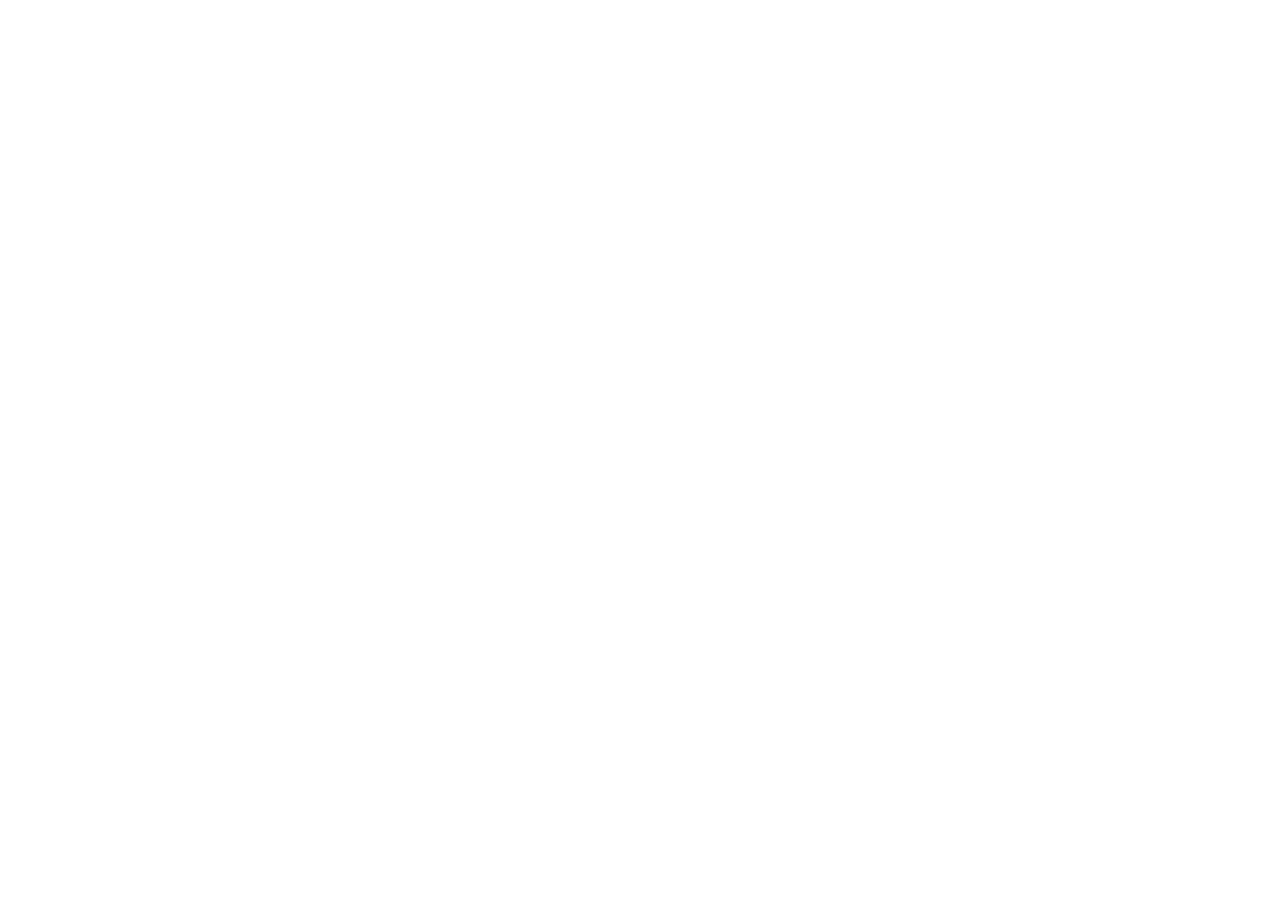
==== index.html @ 02b66c4f "commit inicial" ====
<!DOCTYPE html>
<html lang="en">
<head>
    <meta charset="UTF-8">
    <meta name="viewport" content="width=device-width, initial-scale=1.0">
    <title>Dont Panic!</title>
</head>
<body>
    
    <div class="main-content">
        <div class="header">

        </div>

        <div class="content">

        </div>

        <div class="footer">

        </div>
    </div>
</body>
</html>
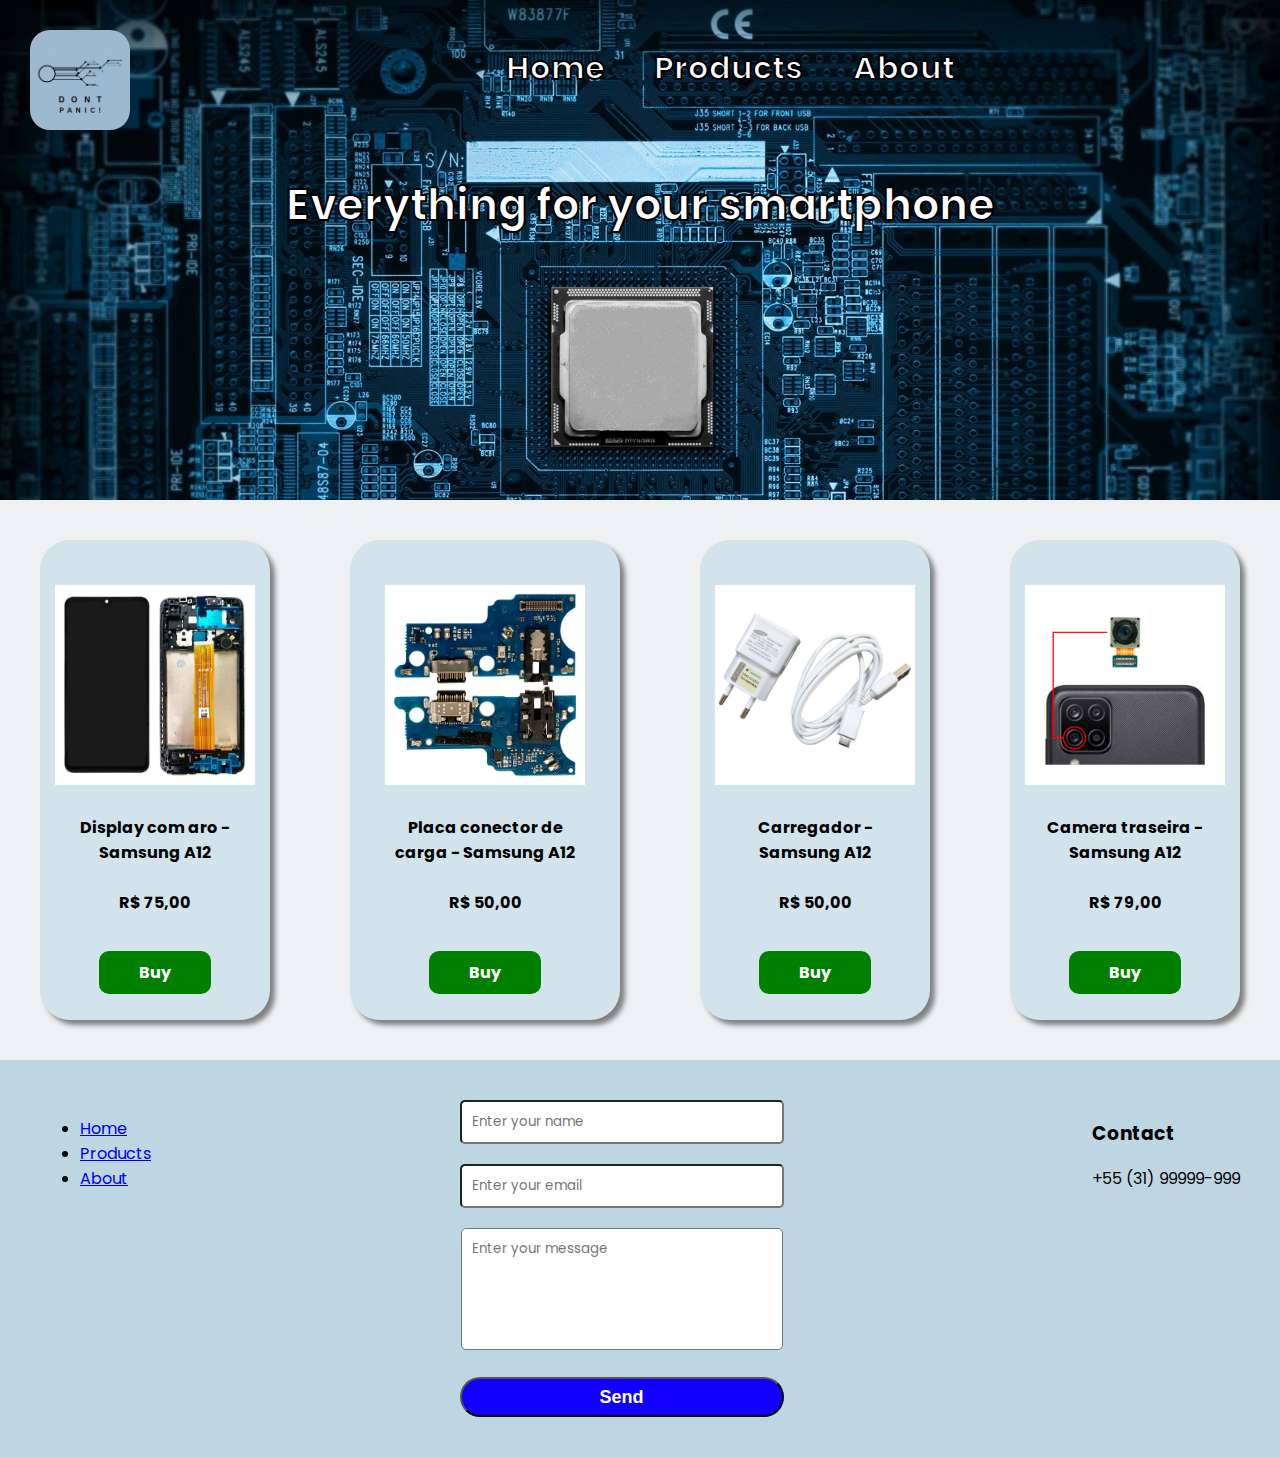
==== commit 4af33dda: "v2" ====
--- a/index.html
+++ b/index.html
@@ -3,21 +3,96 @@
 <head>
     <meta charset="UTF-8">
     <meta name="viewport" content="width=device-width, initial-scale=1.0">
+    <link rel="stylesheet" href="style.css">
+    <link rel="stylesheet" href="https://fonts.googleapis.com/css2?family=Poppins:wght@300;400;500;600;700&display=swap">
+    
     <title>Dont Panic!</title>
 </head>
 <body>
     
     <div class="main-content">
         <div class="header">
+            <div class="menu">
+                <div class="logo"><img src="img/logo.JPG" alt=""></div>
+                <div class="menu-items">
+                    <a href="index.html">Home</a>
+                    <a href="products.html">Products</a>
+                    <a href="about.html">About</a>
+                </div>
+             
+            </div>
+            
+            <div class="title-header"><h2>Everything for your smartphone</h2></div>
+            
 
         </div>
 
         <div class="content">
 
+            <div class="card">
+                <div class="card-img"><img src="img/img1.webp" alt=""></div>
+                <div class="card-info">
+                <p>Display com aro - Samsung A12</p> <br>
+                <p>R$ 75,00</p>
+                <br>
+                </div>
+                <div class="card-buy"><a href="">Buy</a></div>
+            </div>
+
+            <div class="card">
+                <div class="card-img"><img src="img/img2.webp" alt=""></div>
+                <div class="card-info">
+                    <p>Placa conector de carga - Samsung A12</p> <br>
+                    <p>R$ 50,00</p>
+                    <br>
+                    </div>
+                <div class="card-buy"><a href="">Buy</a></div>
+            </div>
+
+            <div class="card">
+                <div class="card-img"><img src="img/img3.jpg" alt=""></div>
+                <div class="card-info">
+                    <p>Carregador - Samsung A12</p> <br>
+                    <p>R$ 50,00</p>
+                    <br>
+                    </div>
+                <div class="card-buy"><a href="">Buy</a></div>
+            </div>
+
+            <div class="card">
+                <div class="card-img"><img src="img/img4.jpg" alt=""></div>
+                <div class="card-info">
+                    <p>Camera traseira - Samsung A12</p> <br>
+                    <p>R$ 79,00</p>
+                    <br>
+                    </div>
+                <div class="card-buy"><a href="">Buy</a></div>
+            </div>
+            
         </div>
 
         <div class="footer">
+            <div class="footer-menu">
+                <ul>
+                    <li><a href="index.html">Home</a></li>
+                    <li><a href="products.html">Products</a></li>
+                    <li><a href="about.html">About</a></li>
+                </ul>
+            </div>
 
+            <div class="footer-msg">
+                <form action="">
+                    <input type="text" placeholder="Enter your name"> <br>
+                    <input type="email" placeholder="Enter your email"> <br>
+                    <textarea placeholder="Enter your message" cols="30" rows="5"></textarea> <br>
+                    <button type="submit">Send</button>
+                </form>
+            </div>
+
+            <div class="footer-contact">
+                <h3>Contact</h3>
+                <p>+55 (31) 99999-999</p>
+            </div>
         </div>
     </div>
 </body>
--- a/style.css
+++ b/style.css
@@ -0,0 +1,223 @@
+/* Adicione a seguinte regra de mídia para telas menores */
+@media screen and (max-width: 768px) {
+    .header {
+        height: 300px; /* Reduz a altura do cabeçalho para telas menores */
+    }
+
+    .menu {
+        flex-direction: column; /* Altera a direção do flex para uma coluna em telas menores */
+        align-items: center; /* Centraliza os itens na vertical */
+    }
+
+    .logo img {
+        margin: 20px 0; /* Ajusta a margem do logo para telas menores */
+    }
+
+    .menu-items {
+        margin-top: 20px; /* Adiciona margem superior para os itens do menu */
+    }
+
+    .menu-items a {
+        margin-left: 0; /* Remove a margem esquerda dos itens do menu */
+        margin-top: 10px; /* Adiciona margem superior para separar os itens do menu */
+    }
+
+    .content {
+        flex-direction: column; /* Altera a direção do flex para uma coluna em telas menores */
+    }
+
+    .card {
+        width: 80%; /* Define a largura dos cartões para preencher a largura da tela em telas menores */
+        margin: 0 auto 20px; /* Centraliza os cartões horizontalmente */
+    }
+
+    .card-img img {
+        width: 150px; /* Reduz o tamanho da imagem do cartão para telas menores */
+        height: 150px;
+        margin: 20px 0; /* Ajusta a margem da imagem do cartão */
+    }
+}
+
+/* Adicione a seguinte regra de mídia para telas muito pequenas, como smartphones em orientação retrato */
+@media screen and (max-width: 480px) {
+    .title-header {
+        font-size: 1.5em; /* Reduz o tamanho do título do cabeçalho para telas muito pequenas */
+    }
+
+    .menu-items a {
+        font-size: 1.5em; /* Reduz o tamanho do texto do menu para telas muito pequenas */
+    }
+}
+
+
+
+body{
+    margin: 0;
+    padding: 0;
+    font-family: 'Poppins', sans-serif;
+}
+
+.main-content{
+    background-color: #eef0f2;
+    width: auto;
+}
+
+.header{
+    background-image: url(img/wall1.png);
+    background-repeat: no-repeat;
+    background-size: cover;
+    background-color: #b1c8d2;
+    height: 500px;
+}
+
+.title-header{
+    color: #fff;
+    font-size: 1.8em;
+    text-align: center;
+    -webkit-text-stroke-width: 2px;
+    -webkit-text-stroke-color: black;
+}
+
+.menu{
+    display: flex;
+    justify-content: space-between;
+    align-items: center;
+
+}
+
+
+.logo img{
+    width: 100px;
+    border-radius: 20px;
+    margin: 30px 0 0 30px ;
+    
+}
+
+.menu-items{
+    display: flex;
+    justify-content: center;
+    align-items: center;
+    flex-grow: 1;
+}
+
+.menu-items a{
+    text-decoration: none;
+    color: #fff;
+    font-weight: bold;
+    font-size: 2em;
+    text-align: center;
+    -webkit-text-stroke-width: 2px;
+    -webkit-text-stroke-color: black;
+    margin-left: 50px;
+}
+
+.menu-items a:hover{
+    border-bottom: 3px solid #d2e3eb;
+    
+}
+
+.content{
+    display: flex;
+    justify-content: space-between;
+    margin-top: 40px;
+    margin-bottom: 40px;
+}
+
+.card{
+    width: auto;
+    margin: 0 40px 0 40px;
+    padding: 15px;     
+    background-color: #d2e3eb ;
+    color: #fff;   
+    border-radius: 30px;
+    box-shadow: 5px 5px 5px gray;
+}
+
+.card-img{
+    display: flex;
+    justify-content: center;
+    align-items: center;
+}
+
+.card-img img{
+    width: 200px;
+    height: 200px;
+    margin: 30px 0 30px 0 ;
+}
+
+.card-info{
+    display: flex;
+    flex-direction: column;
+    text-align: center;
+}
+
+.card-info p{
+    color: black;
+    font-weight: bold;
+    margin: 0 20px 0 20px;
+    
+}
+
+.card-buy{
+    text-align: center;
+    margin: 20px 0 20px 0;
+}
+
+.card-buy a{
+    text-decoration: none;
+    background-color: green;
+    padding: 10px 40px 10px 40px;
+    border-radius: 10px;
+    font-weight: bold;
+    color: #fff;
+}
+
+.card-buy a:hover{
+    text-decoration: none;
+    background-color: #d2e3eb;
+    border: 2px solid green;
+    color: green;
+
+    
+
+}
+
+.footer{
+    background-color: #bed6e1 ;
+    display: flex;
+    padding: 40px;
+    justify-content: space-between;
+}
+
+.footer-msg{
+  width: auto; 
+ text-align: center;
+}
+
+input{
+    width: 300px;
+    height: 20px;
+    margin-bottom: 20px;
+    border-radius: 5px;
+    padding: 10px;
+    font-family: 'Poppins', sans-serif;
+}
+
+textarea{
+    width: 300px;
+    resize: none;
+    margin-bottom: 20px;
+    border-radius: 5px;
+    padding: 10px;
+    font-family: 'Poppins', sans-serif;
+}
+
+.footer-msg button{
+    width: 100%;
+    height: 40px;
+    background-color: #1100ff;
+    font-weight: bold;
+    border-radius: 20px;
+    font-size: 18px;
+    color: white;
+}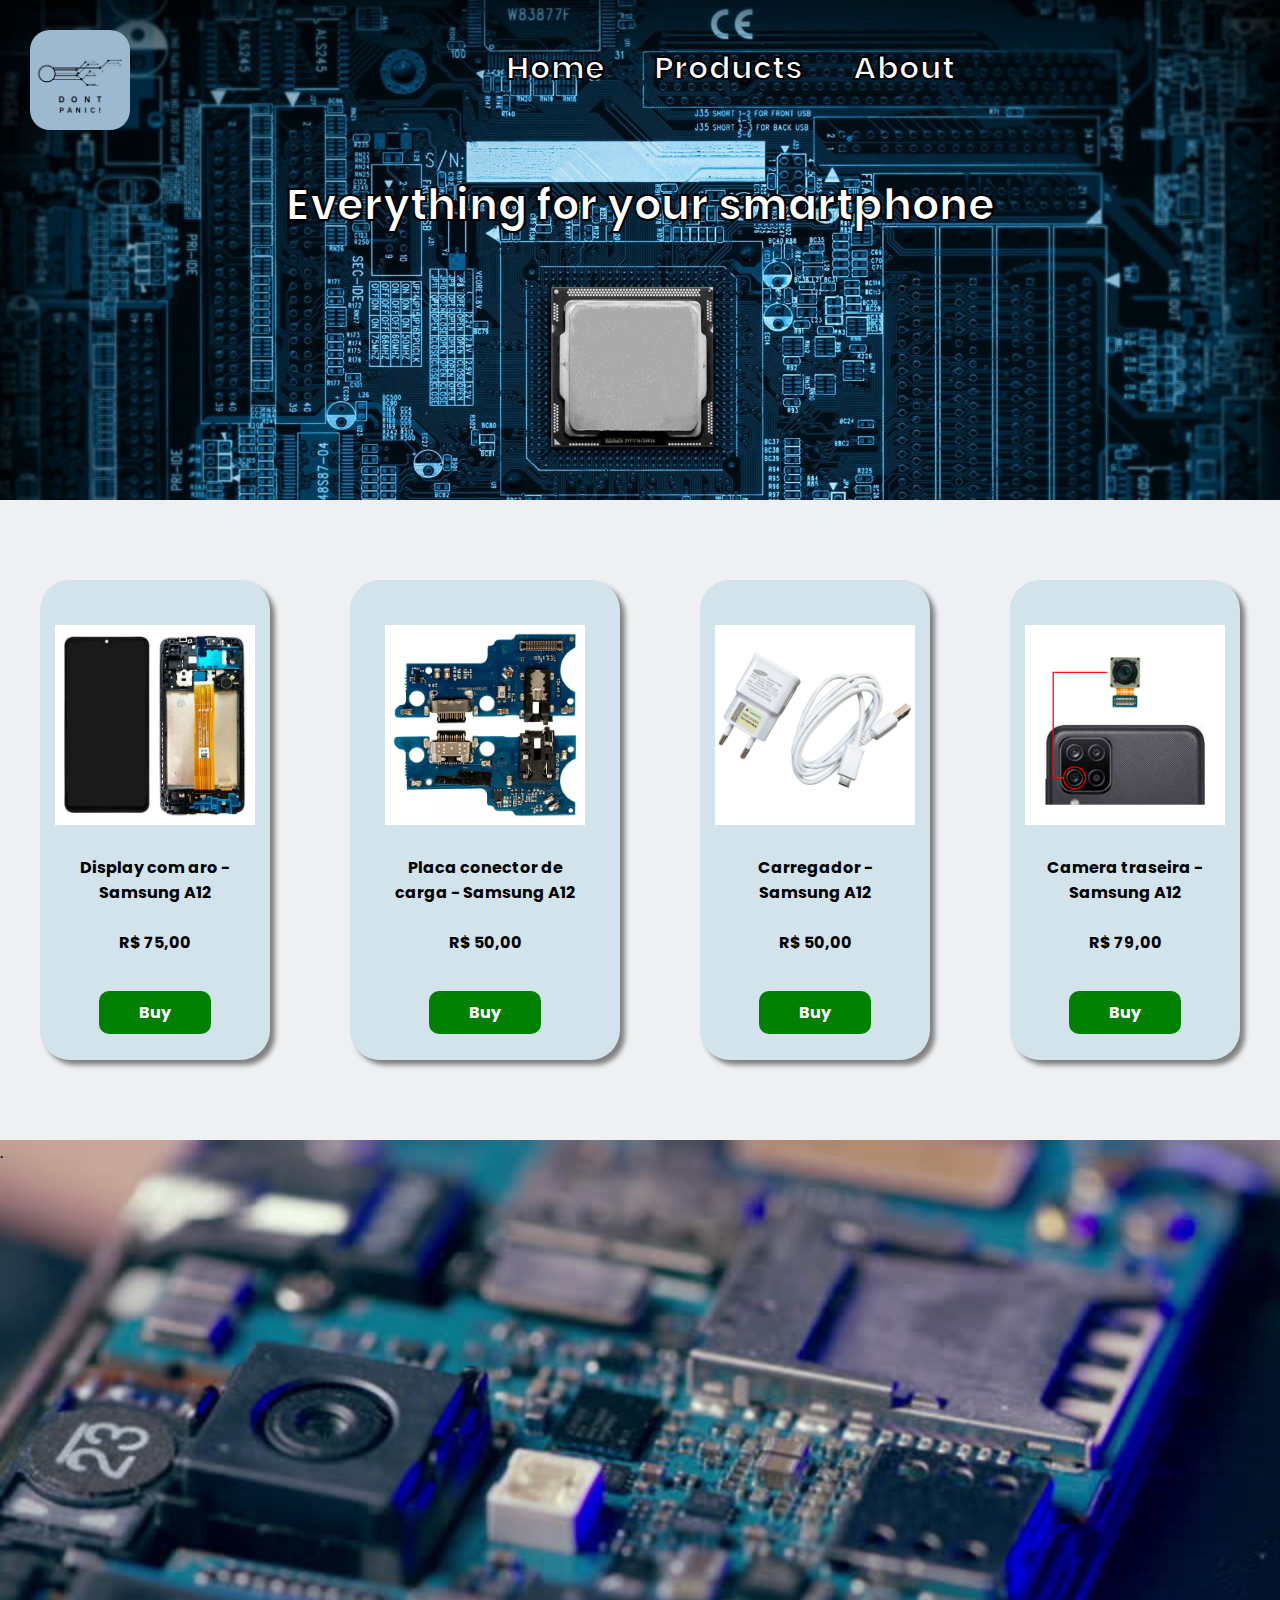
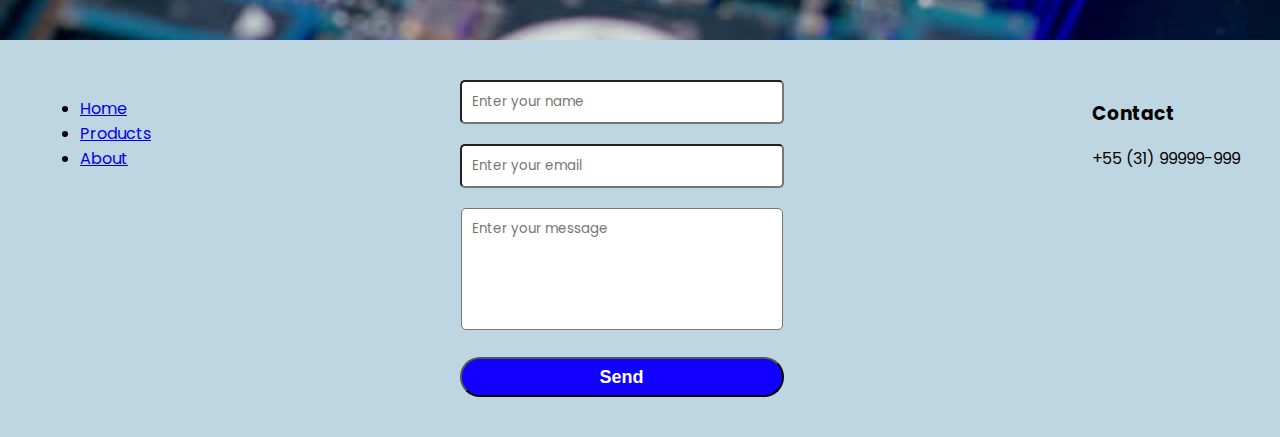
==== commit 6827a558: "v4" ====
--- a/index.html
+++ b/index.html
@@ -68,7 +68,11 @@
                     </div>
                 <div class="card-buy"><a href="">Buy</a></div>
             </div>
-            
+
+        </div>
+
+        <div class="content-mid"> 
+            .
         </div>
 
         <div class="footer">
--- a/style.css
+++ b/style.css
@@ -1,54 +1,3 @@
-/* Adicione a seguinte regra de mídia para telas menores */
-@media screen and (max-width: 768px) {
-    .header {
-        height: 300px; /* Reduz a altura do cabeçalho para telas menores */
-    }
-
-    .menu {
-        flex-direction: column; /* Altera a direção do flex para uma coluna em telas menores */
-        align-items: center; /* Centraliza os itens na vertical */
-    }
-
-    .logo img {
-        margin: 20px 0; /* Ajusta a margem do logo para telas menores */
-    }
-
-    .menu-items {
-        margin-top: 20px; /* Adiciona margem superior para os itens do menu */
-    }
-
-    .menu-items a {
-        margin-left: 0; /* Remove a margem esquerda dos itens do menu */
-        margin-top: 10px; /* Adiciona margem superior para separar os itens do menu */
-    }
-
-    .content {
-        flex-direction: column; /* Altera a direção do flex para uma coluna em telas menores */
-    }
-
-    .card {
-        width: 80%; /* Define a largura dos cartões para preencher a largura da tela em telas menores */
-        margin: 0 auto 20px; /* Centraliza os cartões horizontalmente */
-    }
-
-    .card-img img {
-        width: 150px; /* Reduz o tamanho da imagem do cartão para telas menores */
-        height: 150px;
-        margin: 20px 0; /* Ajusta a margem da imagem do cartão */
-    }
-}
-
-/* Adicione a seguinte regra de mídia para telas muito pequenas, como smartphones em orientação retrato */
-@media screen and (max-width: 480px) {
-    .title-header {
-        font-size: 1.5em; /* Reduz o tamanho do título do cabeçalho para telas muito pequenas */
-    }
-
-    .menu-items a {
-        font-size: 1.5em; /* Reduz o tamanho do texto do menu para telas muito pequenas */
-    }
-}
-
 
 
 body{
@@ -119,8 +68,8 @@
 .content{
     display: flex;
     justify-content: space-between;
-    margin-top: 40px;
-    margin-bottom: 40px;
+    margin-top: 80px;
+    margin-bottom: 80px;
 }
 
 .card{
@@ -182,6 +131,17 @@
 
 }
 
+.content-mid{
+    background-image: url(img/wall2.jpg);
+    background-repeat: no-repeat;
+    background-size: cover;
+    height: 500px;
+}
+
+
+
+
+
 .footer{
     background-color: #bed6e1 ;
     display: flex;
